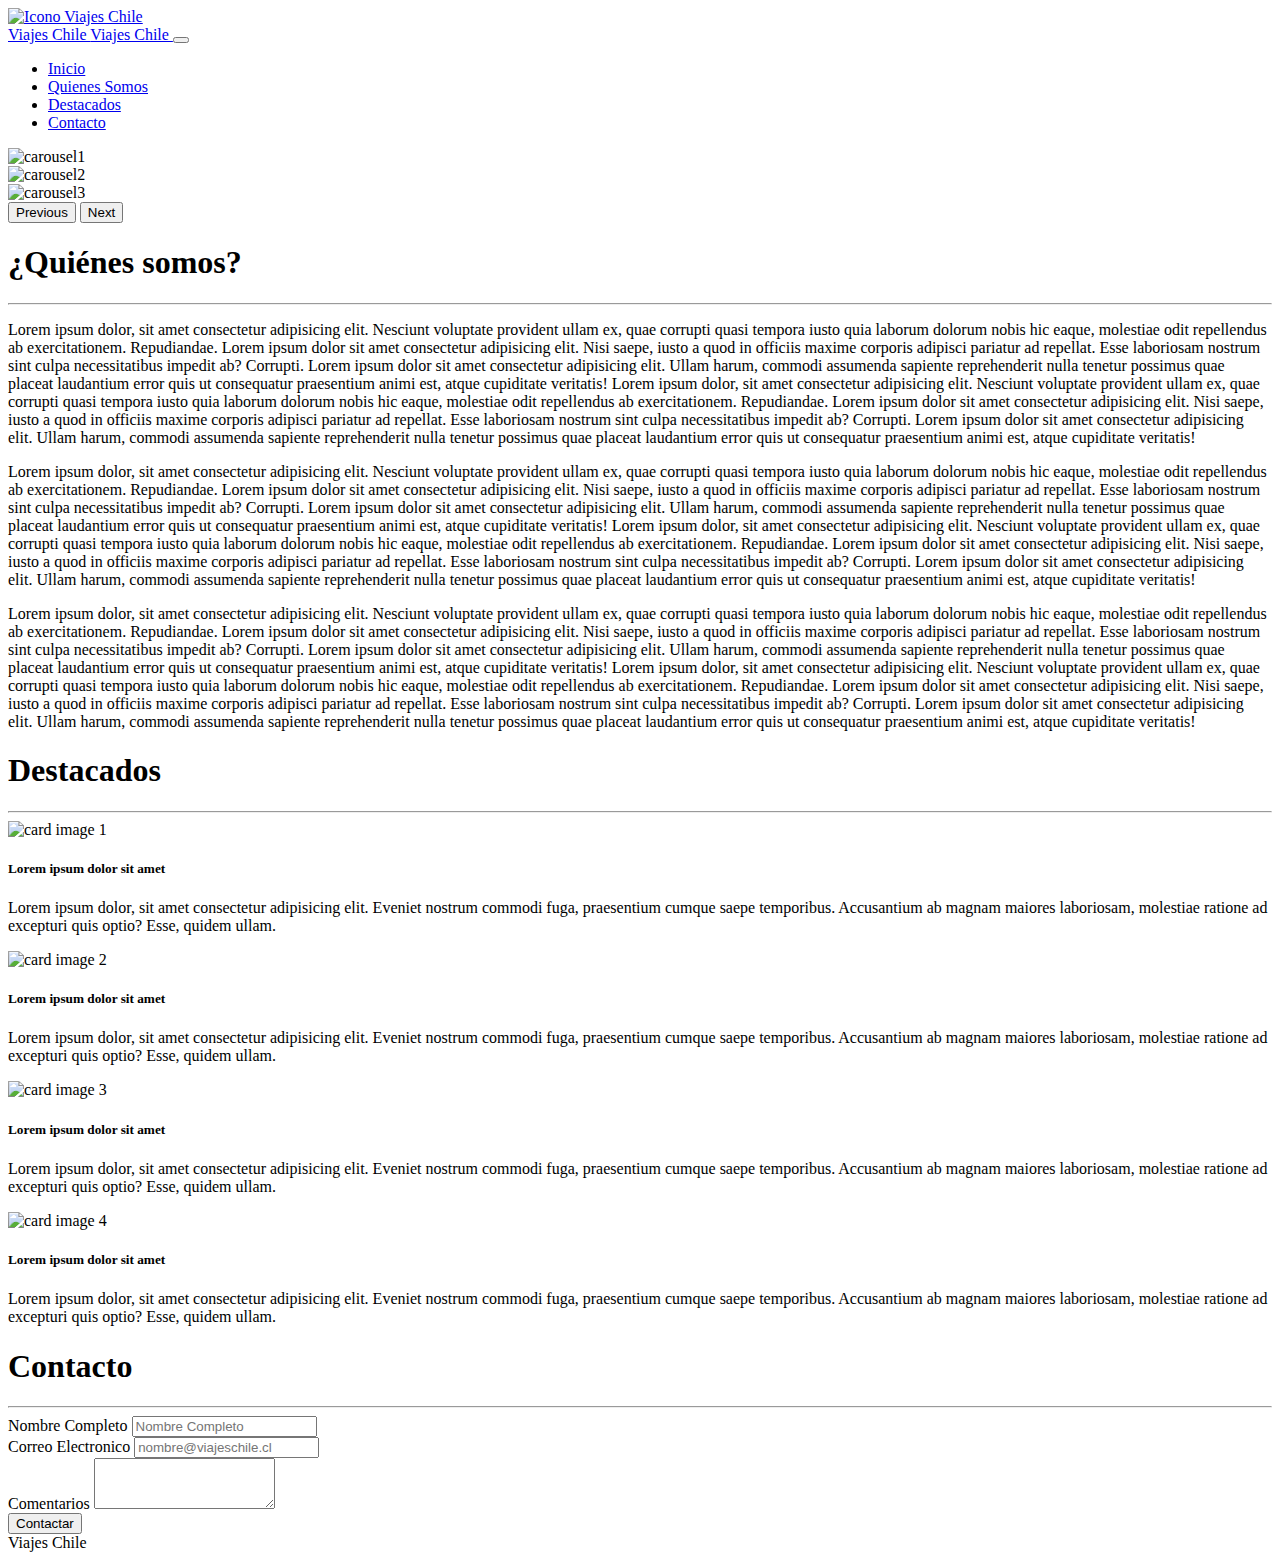
==== Assets/Index.html @ 517d4fbd "Inicio proyecto" ====
<!DOCTYPE html>
<html lang="es">

<head>
    <title>Viajes Chile</title>
    <meta charset="UTF-8">
    <meta http-equiv="X-UA-Compatible" content="IE=edge">
    <meta name="viewport" content="width=device-width, initial-scale=1.0">
    <link href="https://cdn.jsdelivr.net/npm/bootstrap@5.1.0/dist/css/bootstrap.min.css" rel="stylesheet"
        integrity="sha384-KyZXEAg3QhqLMpG8r+8fhAXLRk2vvoC2f3B09zVXn8CA5QIVfZOJ3BCsw2P0p/We" crossorigin="anonymous">
    <link rel="stylesheet" href="https://use.fontawesome.com/releases/v5.6.3/css/all.css"
        integrity="sha384-UHRtZLI+pbxtHCWp1t77Bi1L4ZtiqrqD80Kn4Z8NTSRyMA2Fd33n5dQ8lWUE00s/" crossorigin="anonymous">
    <link rel="preconnect" href="https://fonts.googleapis.com">
    <link rel="preconnect" href="https://fonts.gstatic.com" crossorigin>
    <link href="https://fonts.googleapis.com/css2?family=Cabin:wght@400;700&display=swap" rel="stylesheet">
    <link rel="stylesheet" href="assets/css/style.css">
    <link rel="shortcut icon" href="./assets/img/viajes.svg" type="image/x-icon">
</head>

<body class="bg-black">
    <!--HeadNav -->
    <nav class="navbar navbar-light navbar-top navbar-expand-md bg-dark-success-1 justify-content-center">
        <div class="container">
            <a href="/" class="navbar-brand d-flex w-50 me-auto align-items-center">
                <div class="logo-div-responsive">
                    <img class="w-100" src="./assets/img/viajes.svg" alt="Icono Viajes Chile">
                </div>
                <span class="fs-5 text-light d-none d-sm-none d-md-block d-lg-block d-xl-block d-xxl-block">
                    Viajes Chile
                </span>
                <span class="fs-3 text-light d-block d-sm-block d-md-none d-lg-none d-xl-none d-xxl-none">
                    Viajes Chile
                </span>
            </a>
            <button class="navbar-toggler" type="button" data-bs-toggle="collapse" data-bs-target="#collapsingNavbar3">
                <span class="navbar-toggler-icon"></span>
            </button>
            <div class="navbar-collapse collapse w-100" id="collapsingNavbar3">
                <ul id="ul-nav" class="navbar-nav ms-auto w-100 justify-content-end">
                    <li class="nav-item">
                        <a class="nav-link text-light" href="#">Inicio</a>
                    </li>
                    <li class="nav-item">
                        <a class="nav-link text-light" href="#quienes_somos">Quienes Somos</a>
                    </li>
                    <li class="nav-item">
                        <a class="nav-link text-light" href="#destacados">Destacados</a>
                    </li>
                    <li class="nav-item">
                        <a class="nav-link text-light" href="#contacto">Contacto</a>
                    </li>
                </ul>
            </div>
        </div>
    </nav>
    <header>
        <div id="carousel-viajes-chile" class="carousel slide carousel-fade " data-bs-ride="carousel">
            <div class="carousel-inner">
                <div class="carousel-item active">
                    <img src="./assets/img/carousel1.jpg" class="img-carousel d-block w-100" alt="carousel1">
                </div>
                <div class="carousel-item">
                    <img src="./assets/img/carousel2.jpg" class="img-carousel d-block w-100" alt="carousel2">
                </div>
                <div class="carousel-item">
                    <img src="./assets/img/carousel3.jpg" class="img-carousel d-block w-100" alt="carousel3">
                </div>
            </div>
            <button class="carousel-control-prev" type="button" data-bs-target="#carousel-viajes-chile"
                data-bs-slide="prev">
                <span class="carousel-control-prev-icon" aria-hidden="true"></span>
                <span class="visually-hidden">Previous</span>
            </button>
            <button class="carousel-control-next" type="button" data-bs-target="#carousel-viajes-chile"
                data-bs-slide="next">
                <span class="carousel-control-next-icon" aria-hidden="true"></span>
                <span class="visually-hidden">Next</span>
            </button>
        </div>
    </header>
    <!--EndHeadNav -->

    <!--Container -->
    <main data-bs-spy="scroll" data-bs-target="#ul-nav" data-bs-offset="0" tabindex="0"
        class="container-fluid text-light">
        <section id="quienes_somos" class="m-4 d-none d-sm-none d-md-block d-lg-block d-xl-block d-xxl-block">
            <div class="row gy-3 gx-5">
                <div class="col-md-12">
                    <h1 class="diplay-1">¿Quiénes somos?</h1>
                </div>
                <div class="col-md-12">
                    <hr class="border-dark-success-1">
                </div>
                <div class="col-md-12">
                    <div class="row ps-5 pe-5">
                        <div class="col-md-4 pb-2">
                            <span class="fas fa-plane fa-2x bg-dark-success-1 w-100 p-1"></span>
                            <p class="text-start">Lorem ipsum dolor, sit amet consectetur adipisicing elit. Nesciunt
                                voluptate
                                provident ullam ex,
                                quae corrupti quasi tempora iusto quia laborum dolorum nobis hic eaque, molestiae odit
                                repellendus ab exercitationem. Repudiandae.
                                Lorem ipsum dolor sit amet consectetur adipisicing elit. Nisi saepe, iusto a quod in
                                officiis
                                maxime corporis adipisci pariatur ad repellat. Esse laboriosam nostrum sint culpa
                                necessitatibus
                                impedit ab? Corrupti.
                                Lorem ipsum dolor sit amet consectetur adipisicing elit. Ullam harum, commodi assumenda
                                sapiente
                                reprehenderit nulla tenetur possimus quae placeat laudantium error quis ut consequatur
                                praesentium animi est, atque cupiditate veritatis!
                                Lorem ipsum dolor, sit amet consectetur adipisicing elit. Nesciunt voluptate provident
                                ullam
                                ex,
                                quae corrupti quasi tempora iusto quia laborum dolorum nobis hic eaque, molestiae odit
                                repellendus ab exercitationem. Repudiandae.
                                Lorem ipsum dolor sit amet consectetur adipisicing elit. Nisi saepe, iusto a quod in
                                officiis
                                maxime corporis adipisci pariatur ad repellat. Esse laboriosam nostrum sint culpa
                                necessitatibus
                                impedit ab? Corrupti.
                                Lorem ipsum dolor sit amet consectetur adipisicing elit. Ullam harum, commodi assumenda
                                sapiente
                                reprehenderit nulla tenetur possimus quae placeat laudantium error quis ut consequatur
                                praesentium animi est, atque cupiditate veritatis!
                            </p>
                        </div>
                        <div class="col-md-4 pb-2">
                            <p class="text-start">Lorem ipsum dolor, sit amet consectetur adipisicing elit. Nesciunt
                                voluptate
                                provident ullam ex,
                                quae corrupti quasi tempora iusto quia laborum dolorum nobis hic eaque, molestiae odit
                                repellendus ab exercitationem. Repudiandae.
                                Lorem ipsum dolor sit amet consectetur adipisicing elit. Nisi saepe, iusto a quod in
                                officiis
                                maxime corporis adipisci pariatur ad repellat. Esse laboriosam nostrum sint culpa
                                necessitatibus
                                impedit ab? Corrupti.
                                Lorem ipsum dolor sit amet consectetur adipisicing elit. Ullam harum, commodi assumenda
                                sapiente
                                reprehenderit nulla tenetur possimus quae placeat laudantium error quis ut consequatur
                                praesentium animi est, atque cupiditate veritatis!
                                Lorem ipsum dolor, sit amet consectetur adipisicing elit. Nesciunt voluptate provident
                                ullam
                                ex,
                                quae corrupti quasi tempora iusto quia laborum dolorum nobis hic eaque, molestiae odit
                                repellendus ab exercitationem. Repudiandae.
                                Lorem ipsum dolor sit amet consectetur adipisicing elit. Nisi saepe, iusto a quod in
                                officiis
                                maxime corporis adipisci pariatur ad repellat. Esse laboriosam nostrum sint culpa
                                necessitatibus
                                impedit ab? Corrupti.
                                Lorem ipsum dolor sit amet consectetur adipisicing elit. Ullam harum, commodi assumenda
                                sapiente
                                reprehenderit nulla tenetur possimus quae placeat laudantium error quis ut consequatur
                                praesentium animi est, atque cupiditate veritatis!
                            </p>
                            <span class="fas fa-mountain fa-2x bg-dark-success-1 w-100 p-1"></span>
                        </div>
                        <div class="col-md-4 pb-2">
                            <span class="fas fa-route fa-2x bg-dark-success-1 w-100 p-1"></span>
                            <p class="text-start">Lorem ipsum dolor, sit amet consectetur adipisicing elit. Nesciunt
                                voluptate
                                provident ullam ex,
                                quae corrupti quasi tempora iusto quia laborum dolorum nobis hic eaque, molestiae odit
                                repellendus ab exercitationem. Repudiandae.
                                Lorem ipsum dolor sit amet consectetur adipisicing elit. Nisi saepe, iusto a quod in
                                officiis
                                maxime corporis adipisci pariatur ad repellat. Esse laboriosam nostrum sint culpa
                                necessitatibus
                                impedit ab? Corrupti.
                                Lorem ipsum dolor sit amet consectetur adipisicing elit. Ullam harum, commodi assumenda
                                sapiente
                                reprehenderit nulla tenetur possimus quae placeat laudantium error quis ut consequatur
                                praesentium animi est, atque cupiditate veritatis!
                                Lorem ipsum dolor, sit amet consectetur adipisicing elit. Nesciunt voluptate provident
                                ullam
                                ex,
                                quae corrupti quasi tempora iusto quia laborum dolorum nobis hic eaque, molestiae odit
                                repellendus ab exercitationem. Repudiandae.
                                Lorem ipsum dolor sit amet consectetur adipisicing elit. Nisi saepe, iusto a quod in
                                officiis
                                maxime corporis adipisci pariatur ad repellat. Esse laboriosam nostrum sint culpa
                                necessitatibus
                                impedit ab? Corrupti.
                                Lorem ipsum dolor sit amet consectetur adipisicing elit. Ullam harum, commodi assumenda
                                sapiente
                                reprehenderit nulla tenetur possimus quae placeat laudantium error quis ut consequatur
                                praesentium animi est, atque cupiditate veritatis!
                            </p>
                        </div>
                    </div>
                </div>
            </div>
        </section>
        <section id="destacados" class="m-4 pt-3">
            <div class="row gy-3 gx-5">
                <div class="col-md-12">
                    <h1 class="diplay-1">Destacados</h1>
                </div>
                <div class="col-md-12">
                    <hr class="border-dark-success-1">
                </div>
                <div class="col-md-12">
                    <div class="row ps-5 pe-5 text-start">
                        <div class="col-12 col-sm-12 col-md-3">
                            <div class="card bg-dark-success-1 border border-white border-2 d-none d-sm-none d-md-block d-lg-block d-xl-block d-xxl-block"
                                data-bs-toggle="tooltip" data-bs-placement="bottom" title="Lorem ipsum dolor sit amet">
                                <img src="./assets/img/card1.jpg" class="card-img-top img-card-viajes "
                                    alt="card image 1">
                                <div class="card-body">
                                    <h5 class="card-title">Lorem ipsum dolor sit amet</h5>
                                    <p class="card-text">Lorem ipsum dolor, sit amet consectetur adipisicing elit.
                                        Eveniet nostrum commodi fuga, praesentium cumque saepe temporibus. Accusantium
                                        ab magnam maiores laboriosam, molestiae ratione ad excepturi quis optio? Esse,
                                        quidem ullam.</p>
                                </div>
                            </div>
                        </div>
                        <div class="col-12 col-sm-12 col-md-3">
                            <div class="card bg-dark-success-1 border border-white border-2 d-none d-sm-none d-md-block d-lg-block d-xl-block d-xxl-block"
                                data-bs-toggle="tooltip" data-bs-placement="bottom" title="Lorem ipsum dolor sit amet">
                                <img src="./assets/img/card2.jpg" class="card-img-top img-card-viajes "
                                    alt="card image 2">
                                <div class="card-body">
                                    <h5 class="card-title">Lorem ipsum dolor sit amet</h5>
                                    <p class="card-text">Lorem ipsum dolor, sit amet consectetur adipisicing elit.
                                        Eveniet nostrum commodi fuga, praesentium cumque saepe temporibus. Accusantium
                                        ab magnam maiores laboriosam, molestiae ratione ad excepturi quis optio? Esse,
                                        quidem ullam.</p>
                                </div>
                            </div>
                        </div>
                        <div class="col-12 col-sm-12 col-md-3">
                            <div class="card bg-dark-success-1 border border-white border-2 d-none d-sm-none d-md-block d-lg-block d-xl-block d-xxl-block"
                                data-bs-toggle="tooltip" data-bs-placement="bottom" title="Lorem ipsum dolor sit amet">
                                <img src="./assets/img/card3.jpg" class="card-img-top img-card-viajes "
                                    alt="card image 3">
                                <div class="card-body">
                                    <h5 class="card-title">Lorem ipsum dolor sit amet</h5>
                                    <p class="card-text">Lorem ipsum dolor, sit amet consectetur adipisicing elit.
                                        Eveniet nostrum commodi fuga, praesentium cumque saepe temporibus. Accusantium
                                        ab magnam maiores laboriosam, molestiae ratione ad excepturi quis optio? Esse,
                                        quidem ullam.</p>
                                </div>
                            </div>
                        </div>
                        <div class="col-12 col-sm-12 col-md-3">
                            <div class="card bg-dark-success-1 border border-white border-2 d-none d-sm-none d-md-block d-lg-block d-xl-block d-xxl-block"
                                data-bs-toggle="tooltip" data-bs-placement="bottom" title="Lorem ipsum dolor sit amet">
                                <img src="./assets/img/card4.jpg" class="card-img-top img-card-viajes "
                                    alt="card image 4">
                                <div class="card-body">
                                    <h5 class="card-title">Lorem ipsum dolor sit amet</h5>
                                    <p class="card-text">Lorem ipsum dolor, sit amet consectetur adipisicing elit.
                                        Eveniet nostrum commodi fuga, praesentium cumque saepe temporibus. Accusantium
                                        ab magnam maiores laboriosam, molestiae ratione ad excepturi quis optio? Esse,
                                        quidem ullam.</p>
                                </div>
                            </div>
                        </div>
                    </div>
                </div>
            </div>
        </section>
        <section id="contacto" class="m-4 pt-3">
            <div class="row gy-3 gx-5">
                <div class="col-md-12">
                    <h1 class="diplay-1">Contacto</h1>
                </div>
                <div class="col-md-12">
                    <hr class="border-dark-success-1">
                </div>
                <div class="col-md-12">
                    <div class="row ps-5 pe-5 text-start">
                        <div class="col-12 col-sm-12 col-md-6">
                            <label for="txt_nombre_completo" class="form-label">Nombre Completo</label>
                            <input type="text" class="form-control" id="txt_nombre_completo"
                                placeholder="Nombre Completo">
                        </div>
                        <div class="col-12 col-sm-12 col-md-6">
                            <label for="txt_correo" class="form-label">Correo Electronico</label>
                            <input type="email" class="form-control" id="txt_correo"
                                placeholder="nombre@viajeschile.cl">
                        </div>
                        <div class="col-12 col-sm-12 col-md-12">
                            <label for="txt_comentarios" class="form-label">Comentarios</label>
                            <textarea class="form-control" id="txt_comentarios" rows="3"></textarea>
                        </div>
                        <div class="col-12 col-sm-12 col-md-3">
                            <button id="btn-contactar" name="btn-contactar"
                                class="btn btn-primary bg-dark-success-1 mt-3 " type="submit">
                                Contactar
                            </button>
                        </div>
                    </div>
                </div>
            </div>
        </section>
    </main>
    <!--EndContainer -->

    <!-- Footer -->
    <footer class="container-fluid bg-dark-success-1 text-light py-2">
        <div class="row align-items-center">
            <div class="col-12 col-md-6">
                <span class="fs-5 text-light">
                    Viajes Chile
                </span>
            </div>
            <div class="col-12 col-md-6">
                <i class="fab fa-github fa-2x p-1"></i>
                <i class="fab fa-linkedin fa-2x p-1"></i>
                <i class="fab fa-twitter-square fa-2x p-1"></i>
                <i class="fab fa-facebook-square fa-2x p-1"></i>
            </div>
        </div>
    </footer>
    <!--EndFooter -->

    <!--Bundle JS Boostrap 5.1.0-->
    <script src="https://cdn.jsdelivr.net/npm/bootstrap@5.1.0/dist/js/bootstrap.bundle.min.js"
        integrity="sha384-U1DAWAznBHeqEIlVSCgzq+c9gqGAJn5c/t99JyeKa9xxaYpSvHU5awsuZVVFIhvj" crossorigin="anonymous">
        </script>
    <!--Jquery 3.6.0-->
    <script src="https://ajax.googleapis.com/ajax/libs/jquery/3.6.0/jquery.min.js"></script>
    <!--Acciones Vanilla JS-->
    <script src="assets/js/index.js"></script>
    <!--Acciones con Jquery-->
    <script src="assets/js/script.js"></script>
</body>

</html>
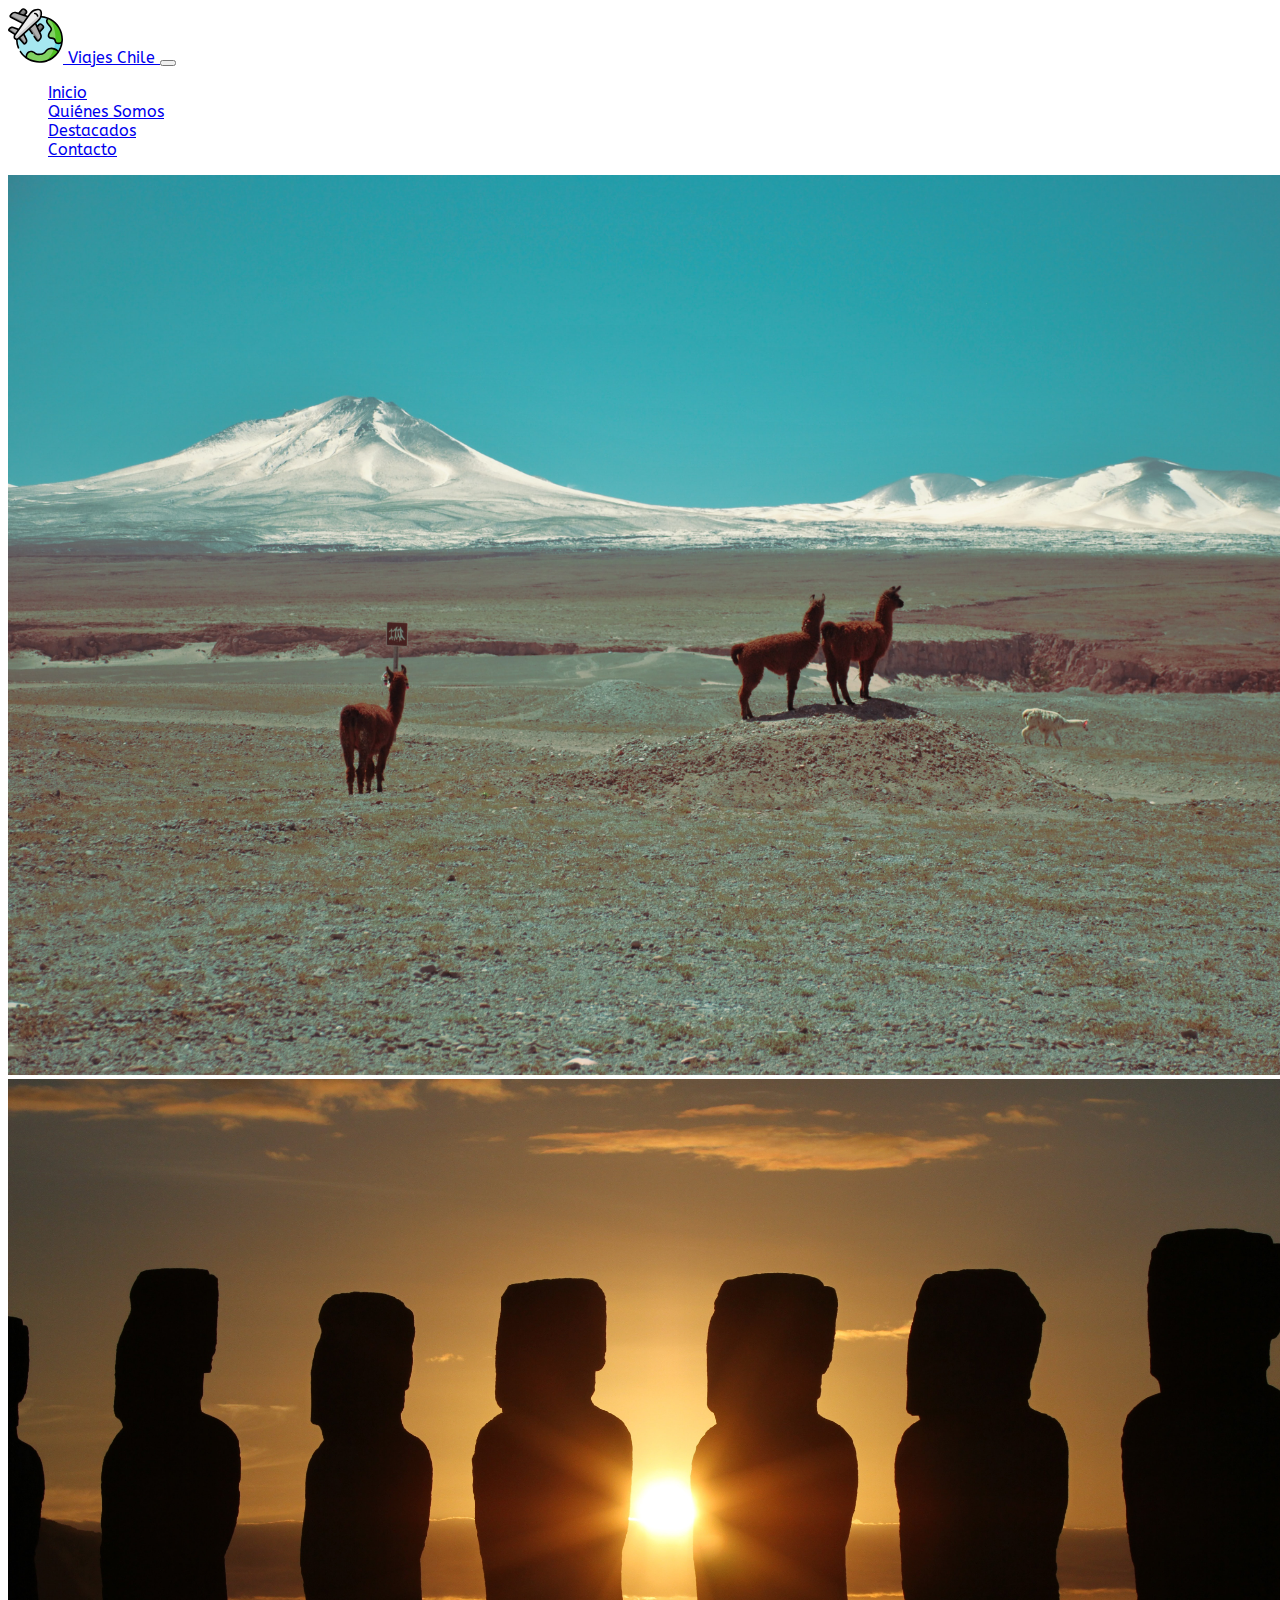
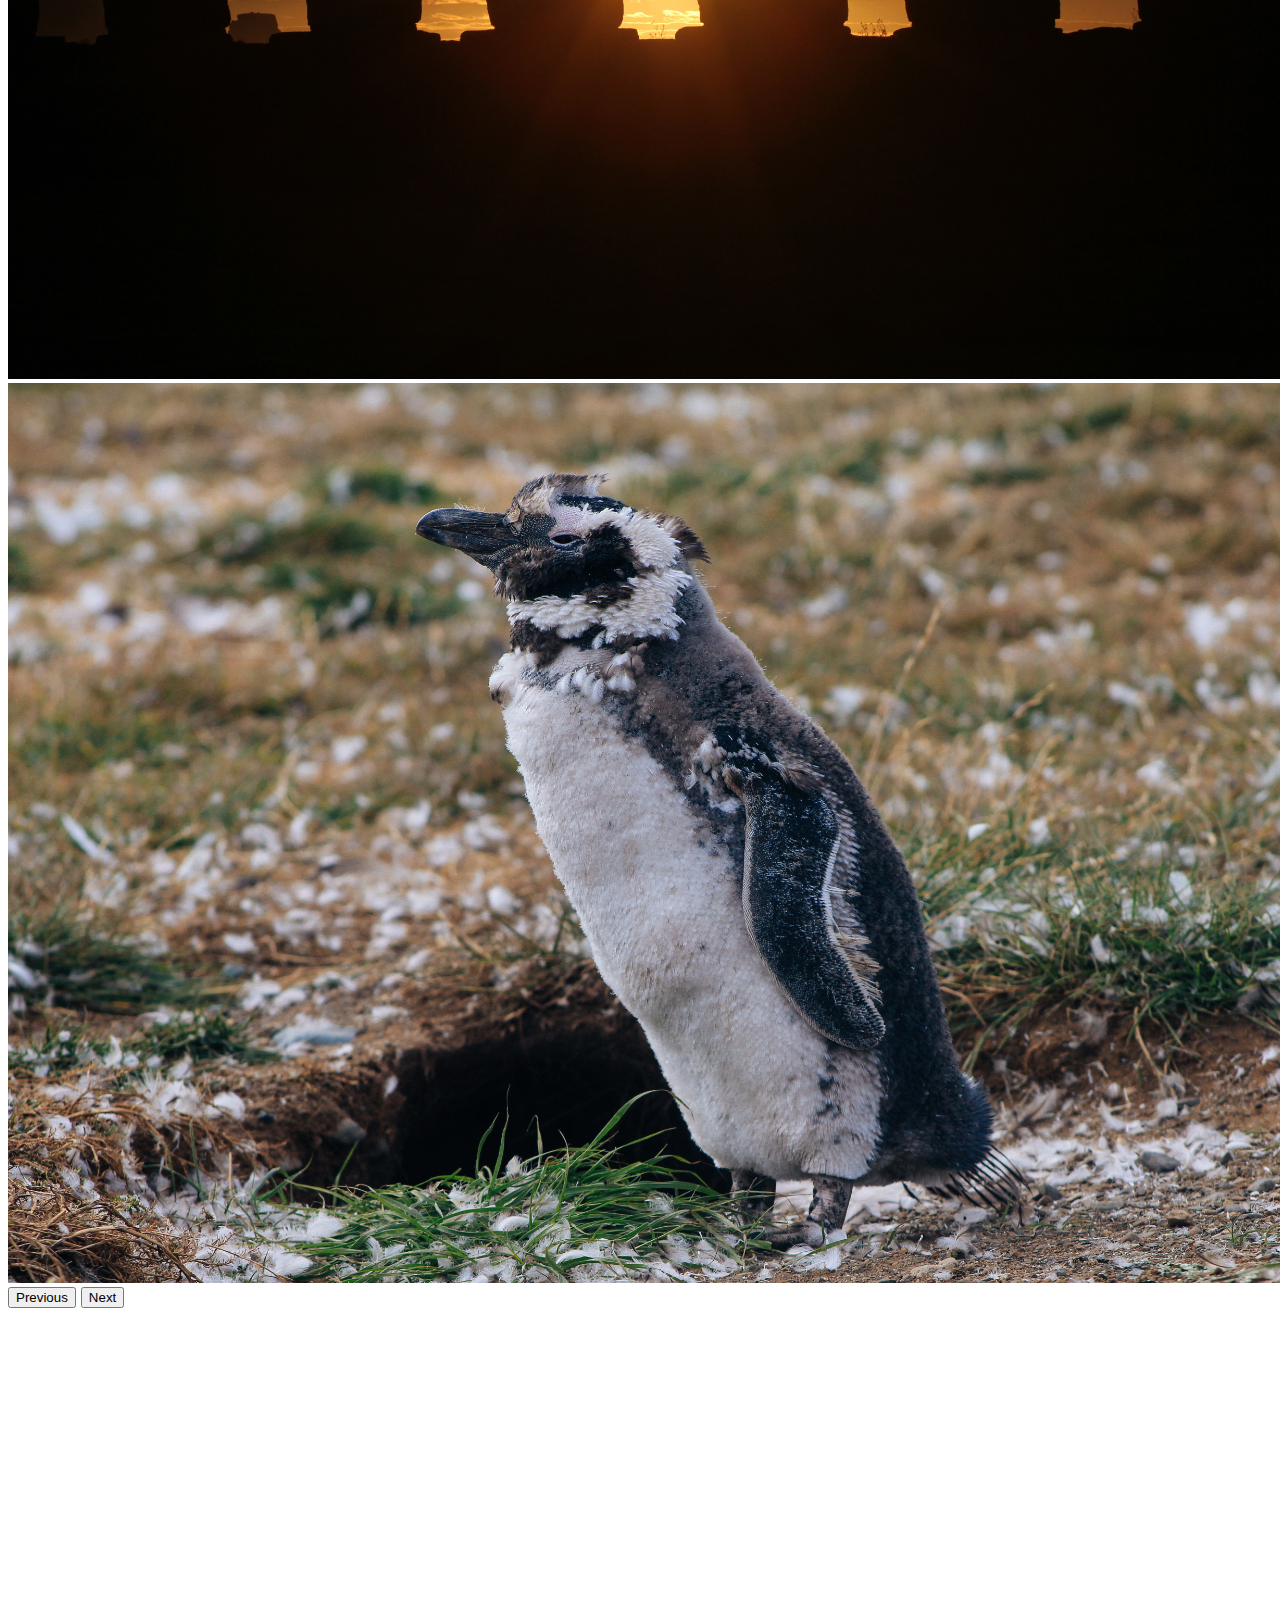
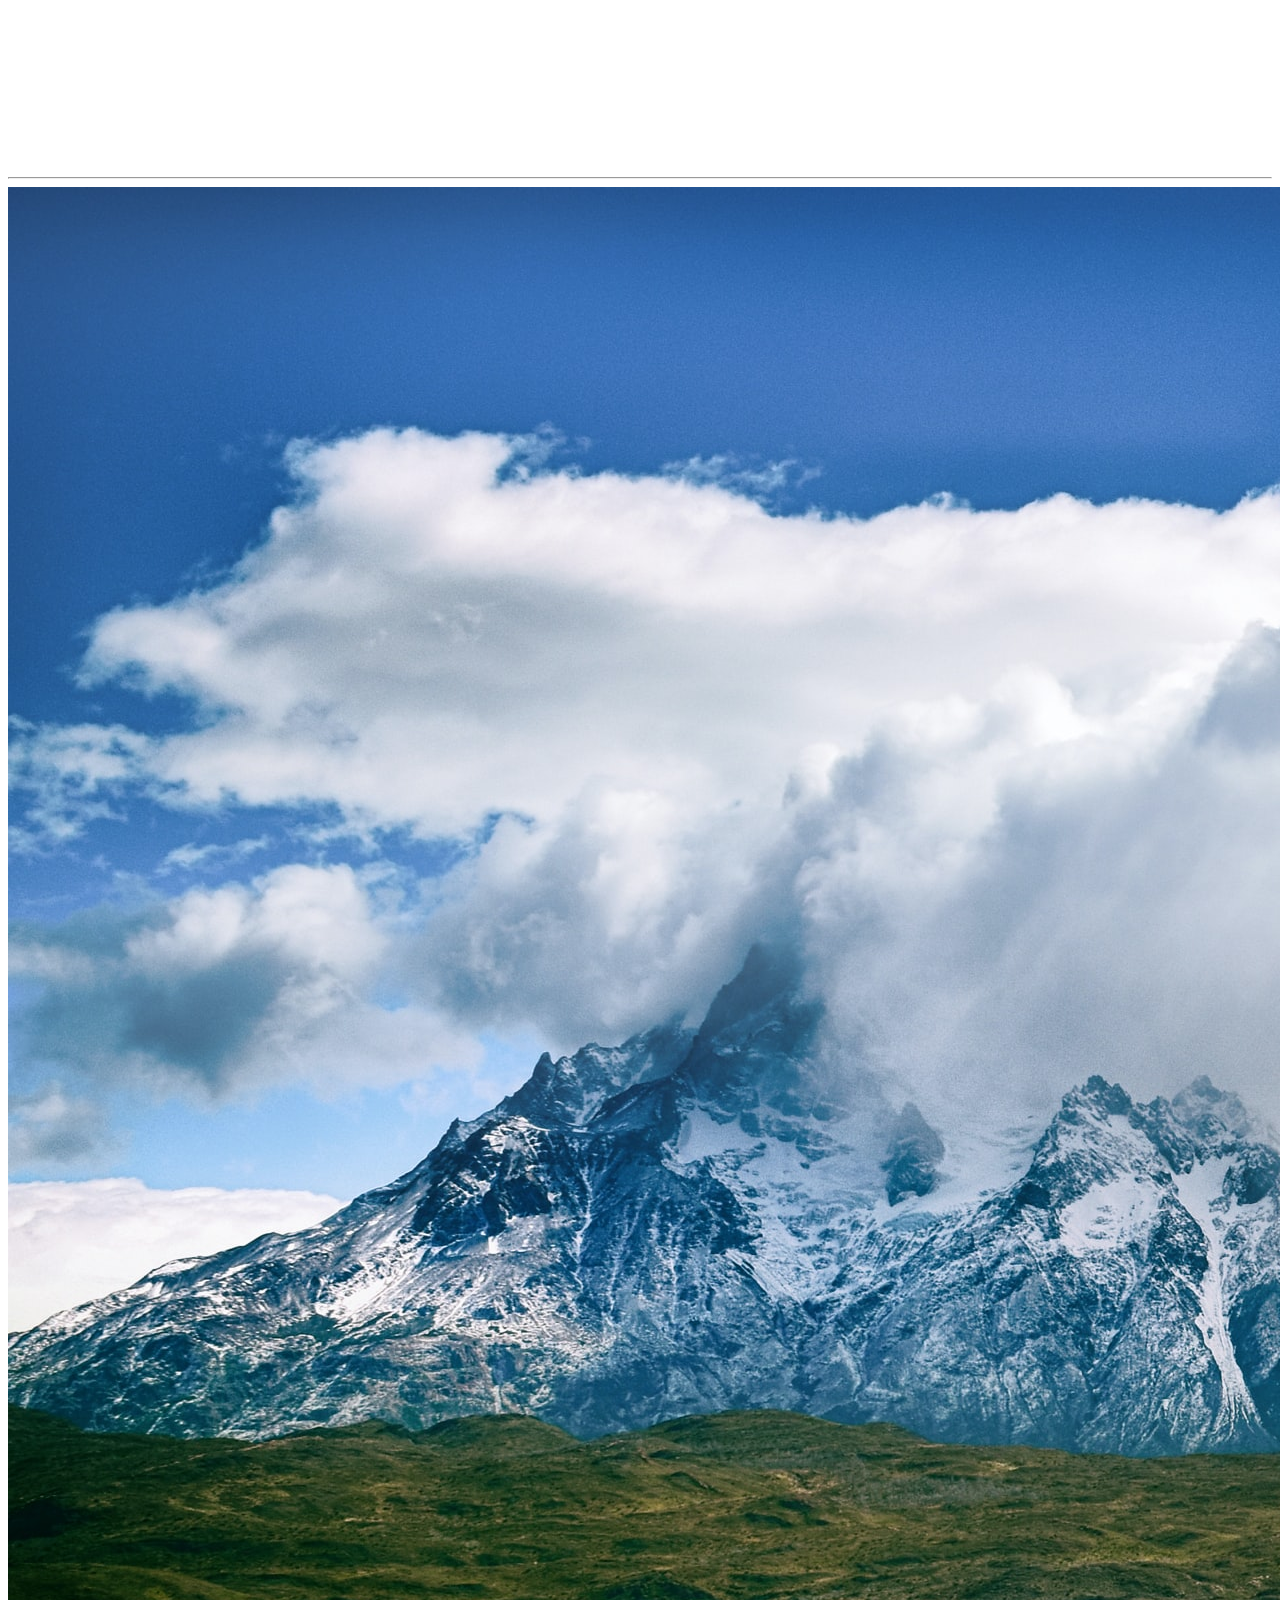
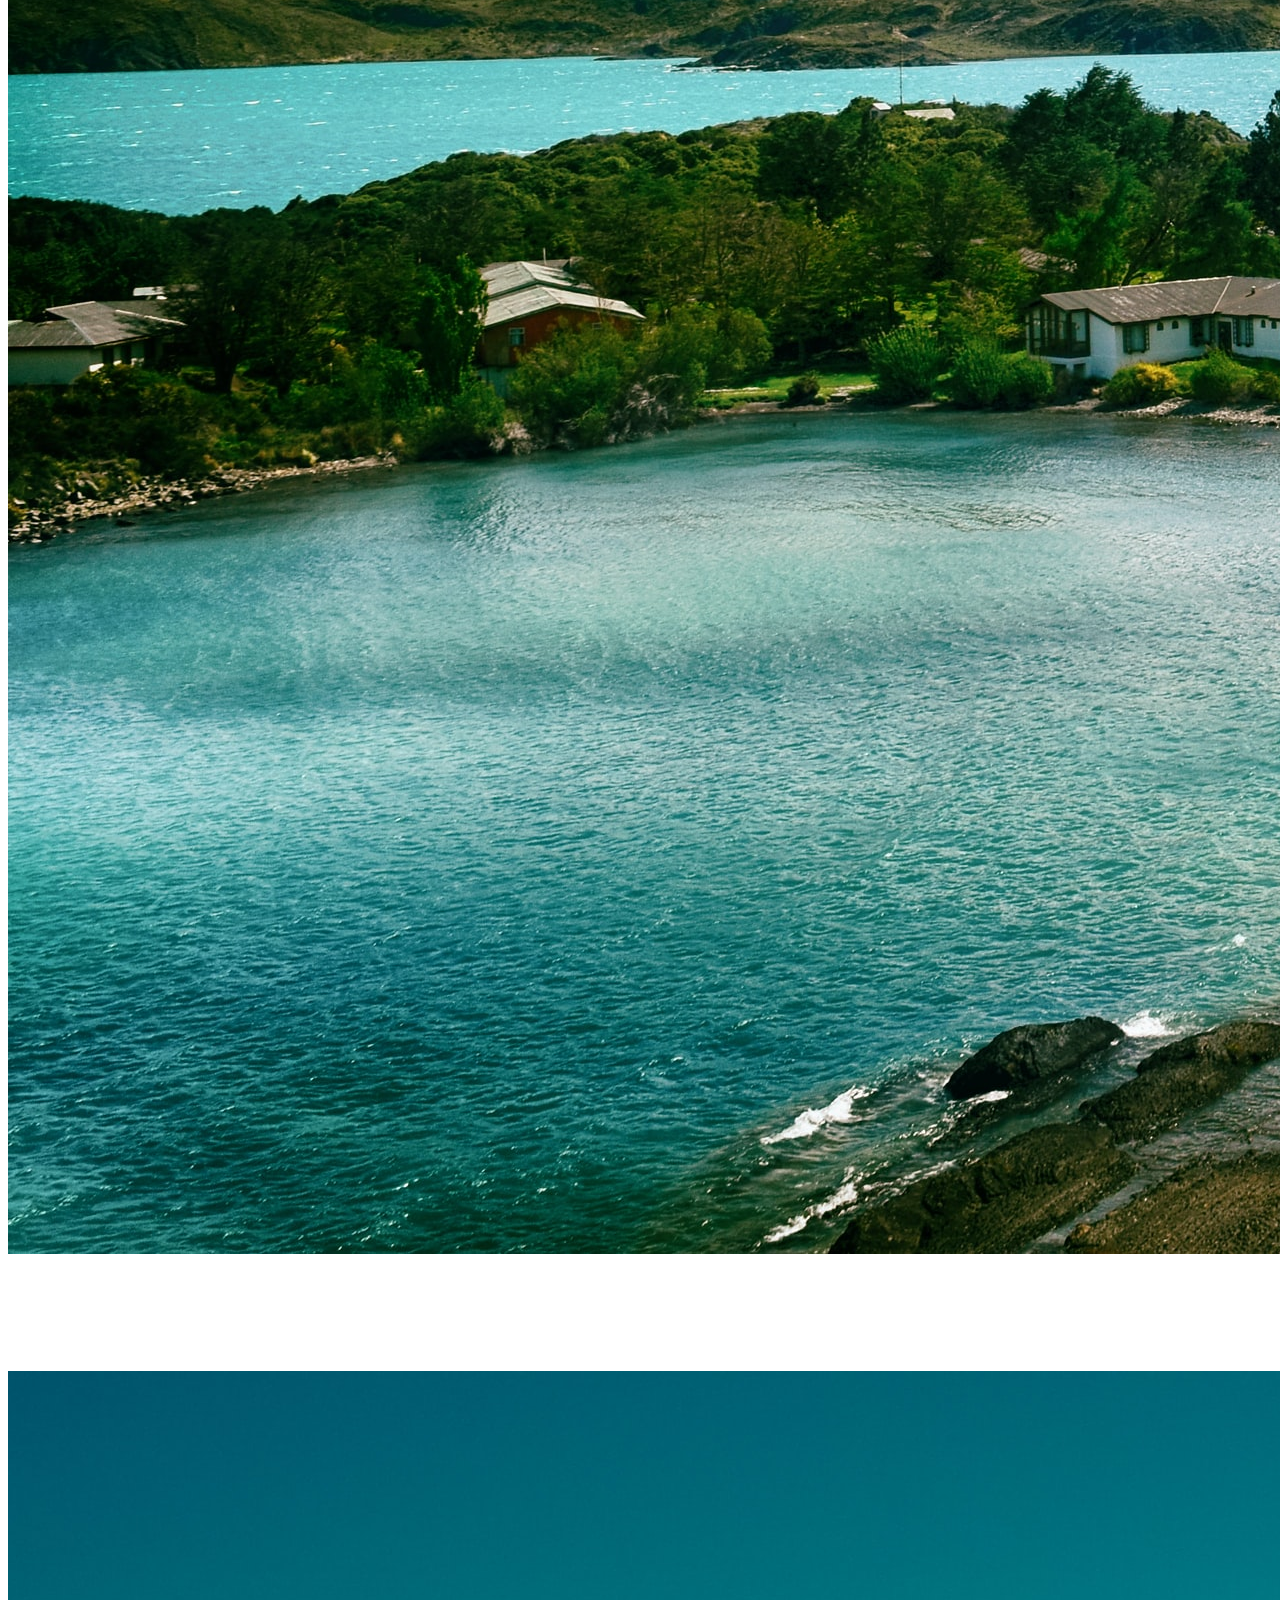
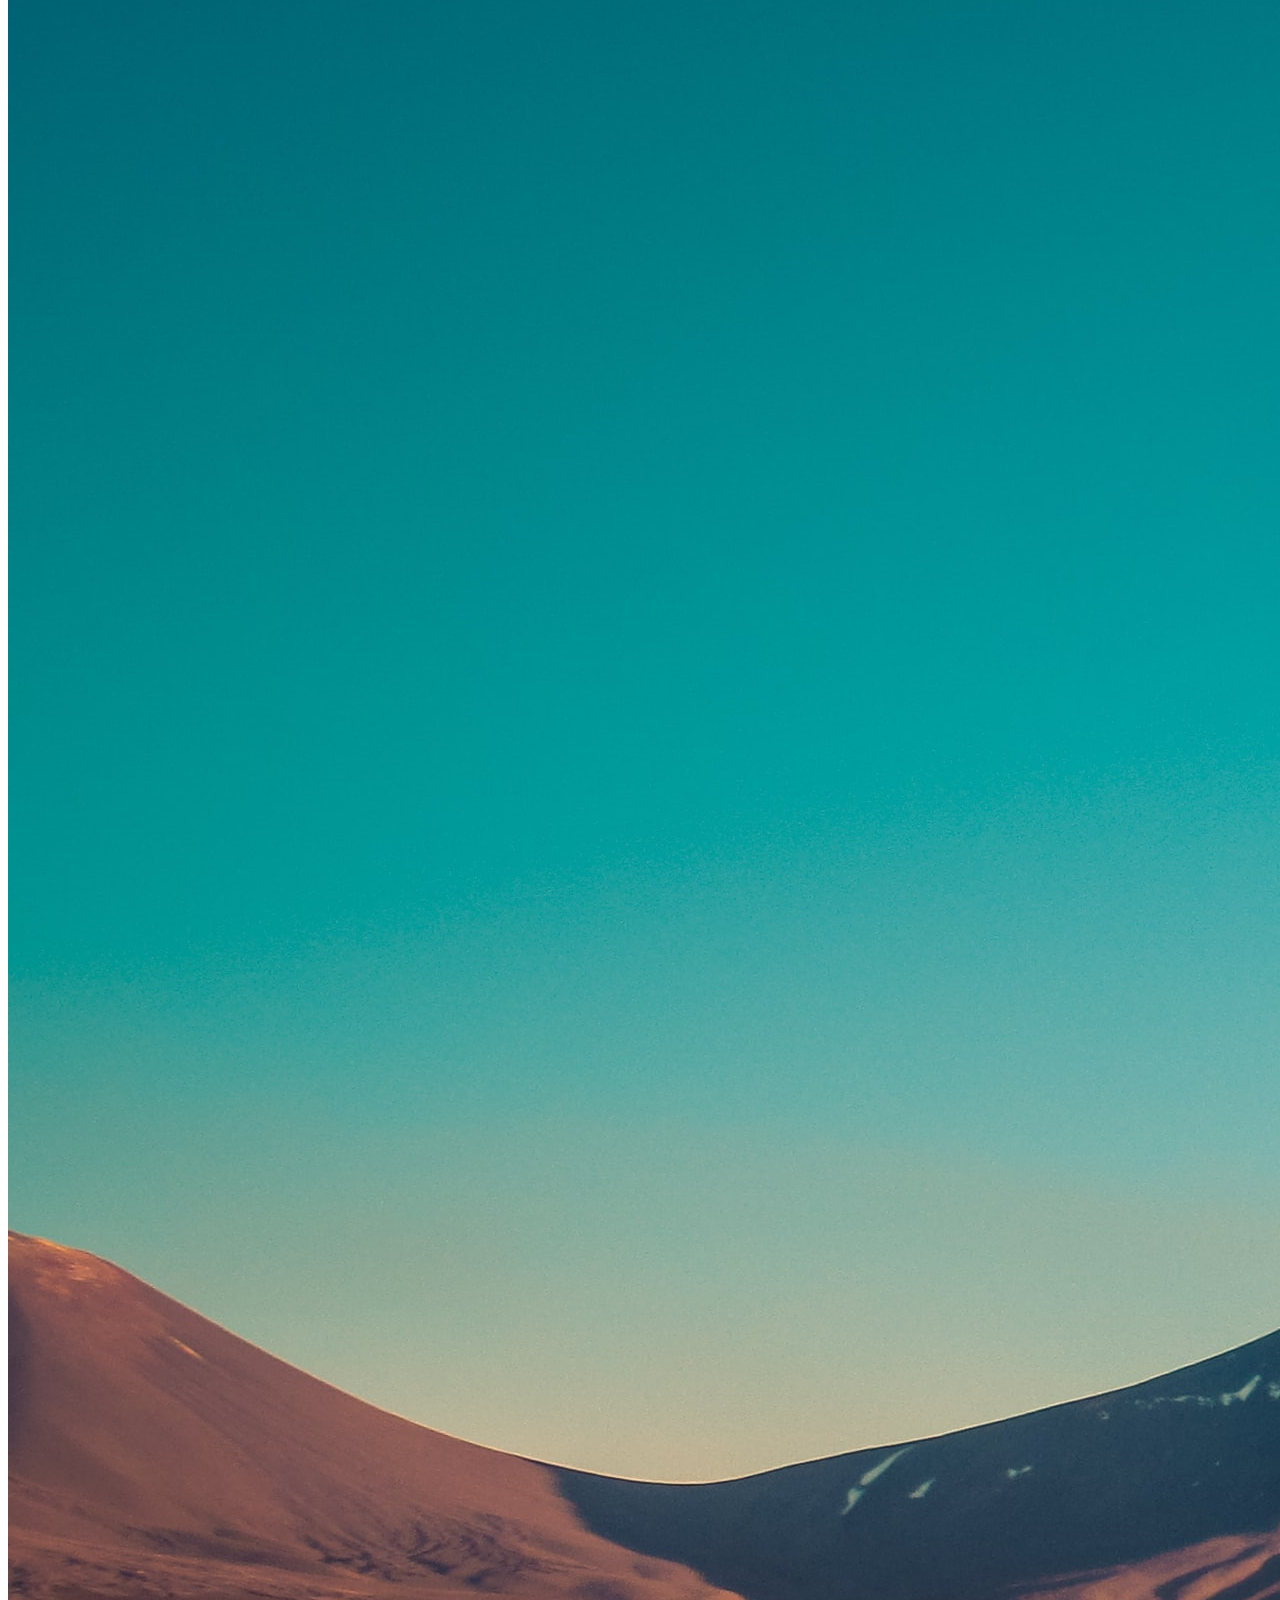
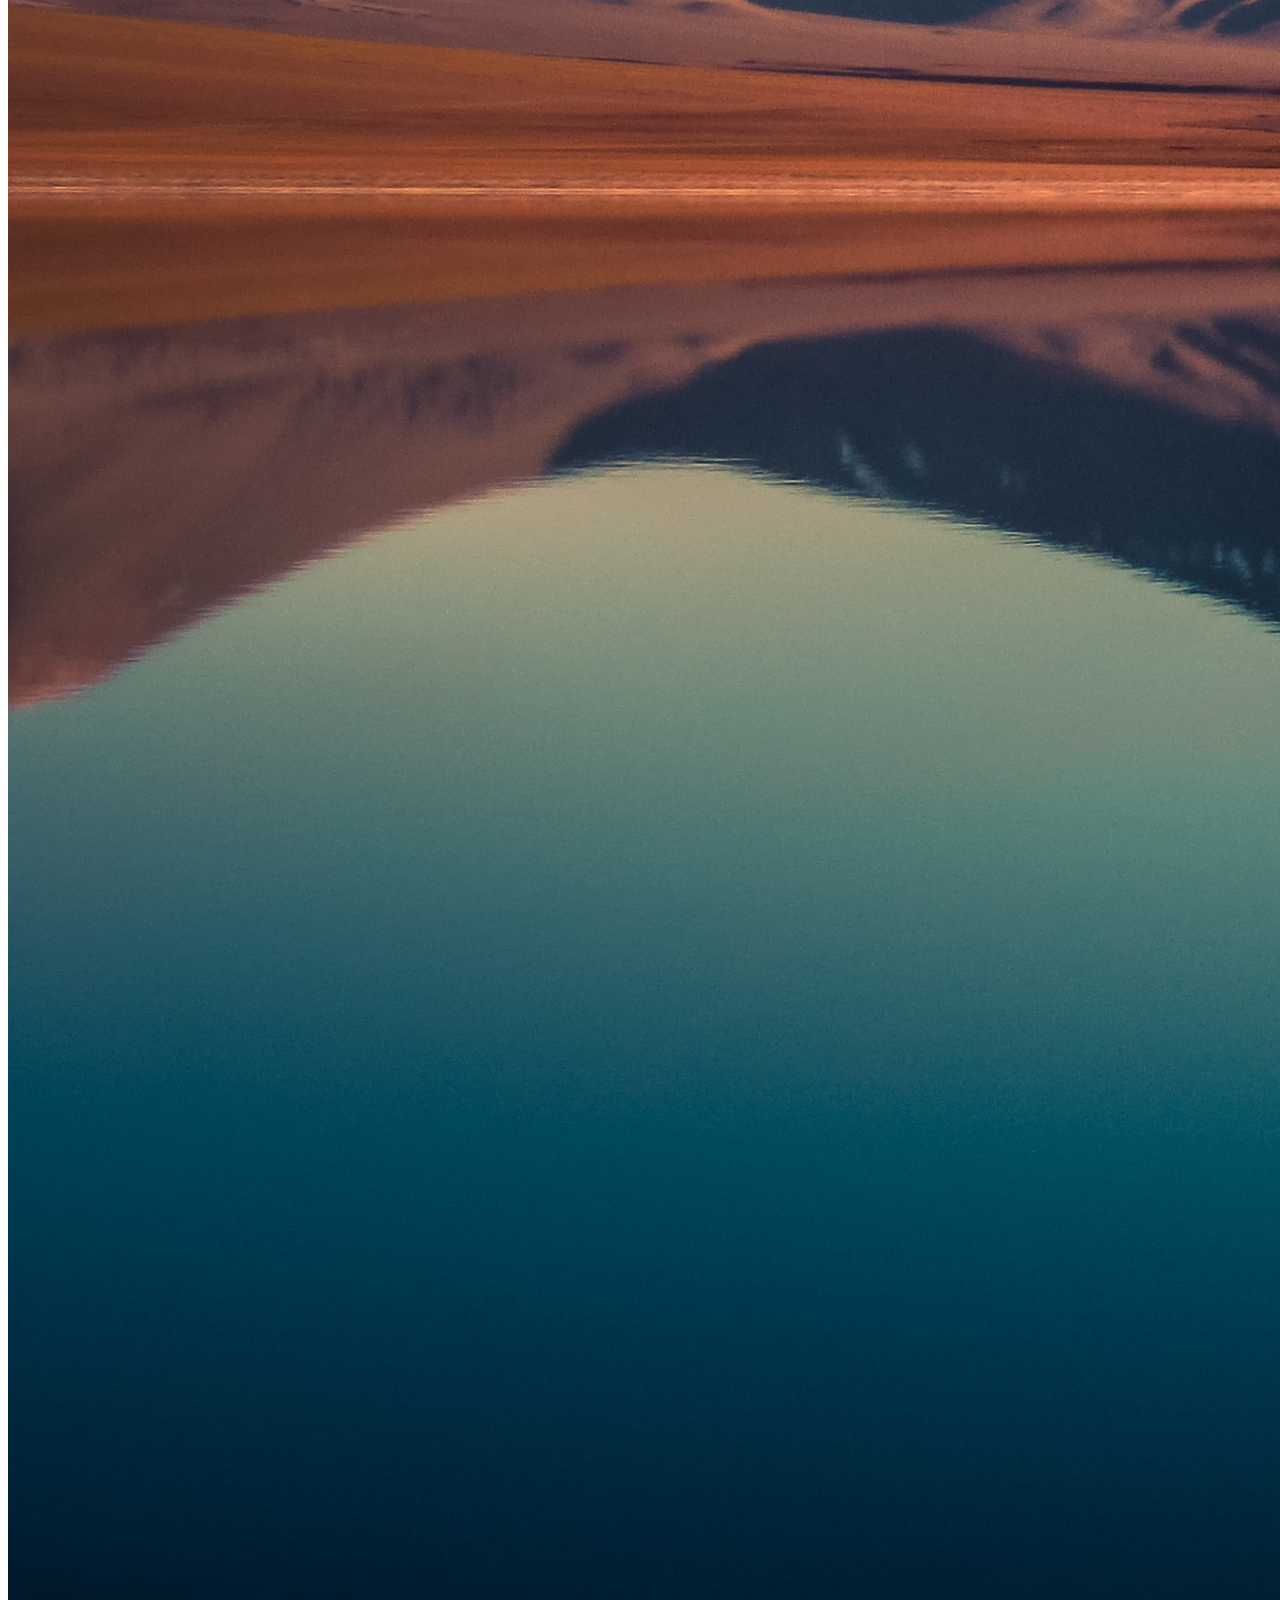
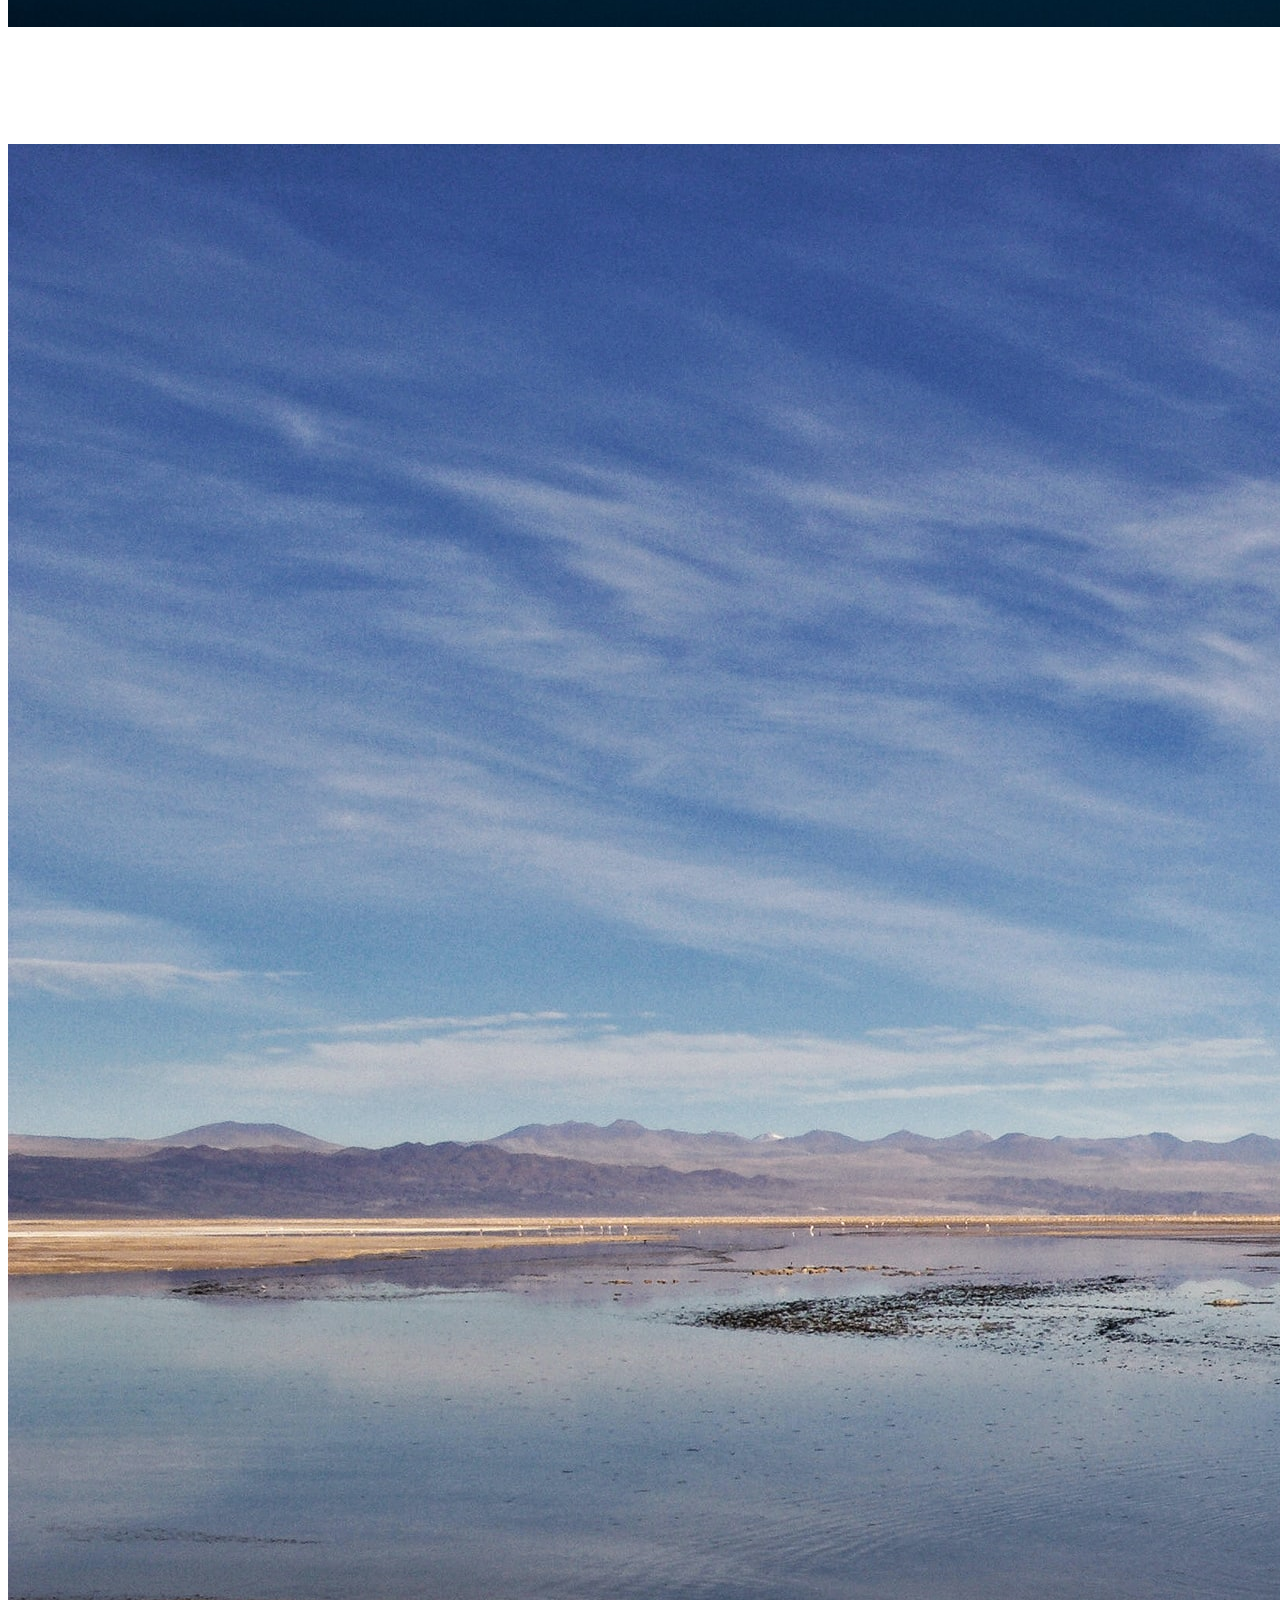
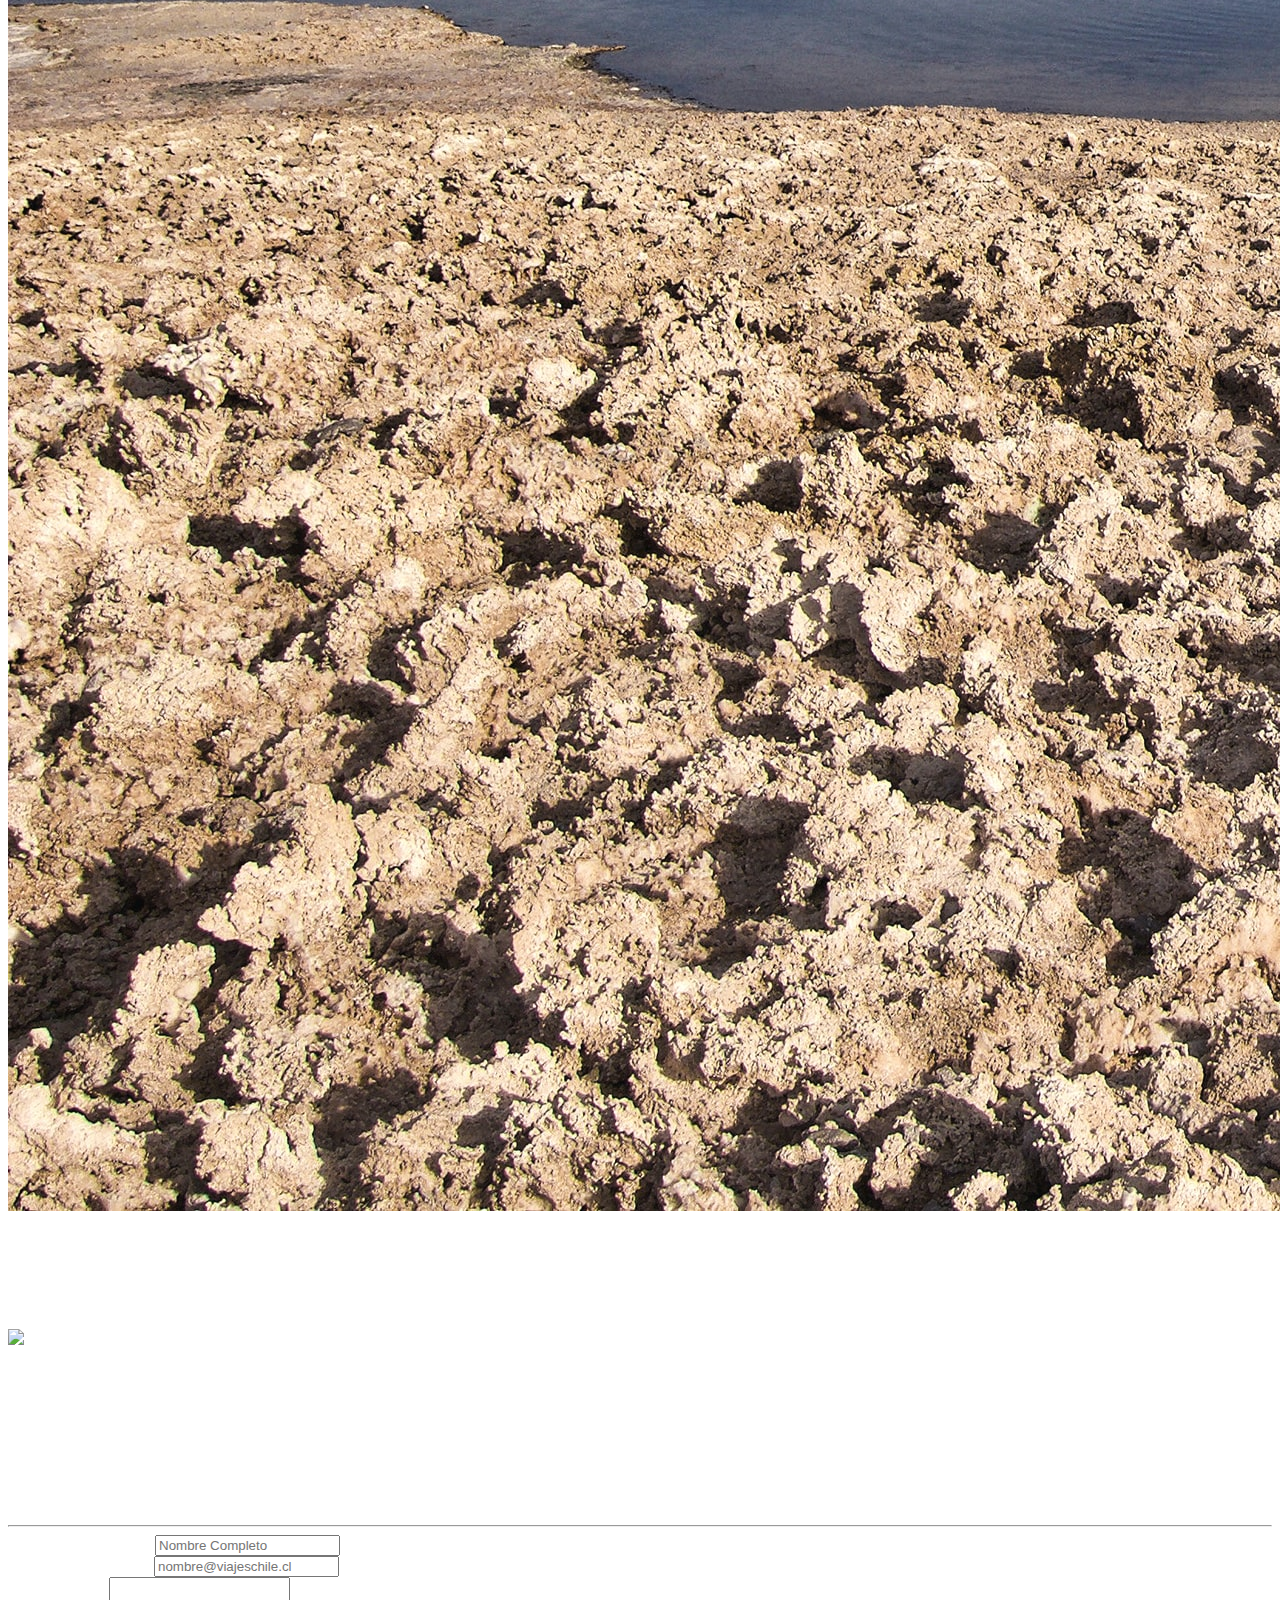
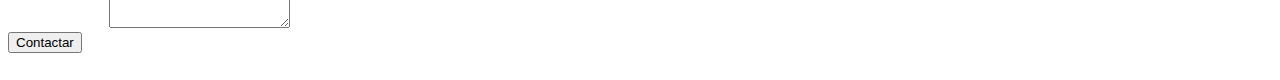
==== commit 305c1d65: "últimas modificaciones de archivos" ====
--- a/Assets/Index.html
+++ b/Assets/Index.html
@@ -1,333 +1,229 @@
-<!DOCTYPE html>
-<html lang="es">
-
-<head>
-    <title>Viajes Chile</title>
-    <meta charset="UTF-8">
-    <meta http-equiv="X-UA-Compatible" content="IE=edge">
-    <meta name="viewport" content="width=device-width, initial-scale=1.0">
-    <link href="https://cdn.jsdelivr.net/npm/bootstrap@5.1.0/dist/css/bootstrap.min.css" rel="stylesheet"
-        integrity="sha384-KyZXEAg3QhqLMpG8r+8fhAXLRk2vvoC2f3B09zVXn8CA5QIVfZOJ3BCsw2P0p/We" crossorigin="anonymous">
-    <link rel="stylesheet" href="https://use.fontawesome.com/releases/v5.6.3/css/all.css"
-        integrity="sha384-UHRtZLI+pbxtHCWp1t77Bi1L4ZtiqrqD80Kn4Z8NTSRyMA2Fd33n5dQ8lWUE00s/" crossorigin="anonymous">
-    <link rel="preconnect" href="https://fonts.googleapis.com">
-    <link rel="preconnect" href="https://fonts.gstatic.com" crossorigin>
-    <link href="https://fonts.googleapis.com/css2?family=Cabin:wght@400;700&display=swap" rel="stylesheet">
-    <link rel="stylesheet" href="assets/css/style.css">
-    <link rel="shortcut icon" href="./assets/img/viajes.svg" type="image/x-icon">
-</head>
-
-<body class="bg-black">
-    <!--HeadNav -->
-    <nav class="navbar navbar-light navbar-top navbar-expand-md bg-dark-success-1 justify-content-center">
+<!doctype html>
+<html lang="en">
+  <head>
+    <meta charset="utf-8">
+    <meta name="viewport" content="width=device-width, initial-scale=1">
+
+  <!--Font Awesome -->
+<script src="https://kit.fontawesome.com/88ef91c18b.js" crossorigin="anonymous"></script>
+<link rel="preconnect" href="https://fonts.googleapis.com">
+<link rel="preconnect" href="https://fonts.gstatic.com" crossorigin>
+<link href="https://fonts.googleapis.com/css2?family=ABeeZee&family=Open+Sans:ital,wght@0,300;1,300&display=swap" rel="stylesheet">
+<link rel="preconnect" href="https://fonts.googleapis.com">
+<link rel="preconnect" href="https://fonts.gstatic.com" crossorigin>
+<link href="https://fonts.googleapis.com/css2?family=ABeeZee&display=swap" rel="stylesheet">
+<link rel="stylesheet" href="./CSS/Stye.css">
+
+
+
+    <title>Prueba - Viajes Chile</title>
+    <link href="https://cdn.jsdelivr.net/npm/bootstrap@5.3.2/dist/css/bootstrap.min.css" rel="stylesheet" integrity="sha384-T3c6CoIi6uLrA9TneNEoa7RxnatzjcDSCmG1MXxSR1GAsXEV/Dwwykc2MPK8M2HN" crossorigin="anonymous">
+  </head>
+  <body>
+    <!--Navbar -->
+
+    <nav class="navbar navbar-expand-lg navbar-dark fixed-top">
         <div class="container">
-            <a href="/" class="navbar-brand d-flex w-50 me-auto align-items-center">
-                <div class="logo-div-responsive">
-                    <img class="w-100" src="./assets/img/viajes.svg" alt="Icono Viajes Chile">
+          <a class="navbar-brand" href="#">
+          <img src="./Images/viajes.svg" alt="Logo Principal" class="Logo">
+          Viajes Chile
+          </a>
+          <button class="navbar-toggler" type="button" data-bs-toggle="collapse" data-bs-target="#navbarNav" aria-controls="navbarNav" aria-expanded="false" aria-label="Toggle navigation">
+            <span class="navbar-toggler-icon"></span>
+          </button>
+          <div class="collapse navbar-collapse" id="navbarNav">
+            <ul class="navbar-nav ms-auto">
+              <li class="nav-item">
+                <a class="nav-link" href="#Inicio">Inicio</a>
+              </li>
+              <li class="nav-item">
+                <a class="nav-link" href="#quienes">Quiénes Somos</a>
+              </li>
+              <li class="nav-item">
+                <a class="nav-link" href="#Destacados">Destacados</a>
+              </li>
+              <li class="nav-item">
+                <a class="nav-link" href="#Contacto">Contacto</a>
+              </li>
+            </ul>
+          </div>
+        </div>
+      </nav>
+<header>
+    <div id="carousel-viajes-chile" class="carousel slide carousel-fade " data-bs-ride="carousel">
+        <div class="carousel-inner">
+            <div class="carousel-item active">
+                <img src="./Images/carousel1.jpg" class="img-carousel d-block w-100" alt="carousel1">
+            </div>
+            <div class="carousel-item">
+                <img src="./Images/carousel2.jpg" class="img-carousel d-block w-100" alt="carousel2">
+            </div>
+            <div class="carousel-item">
+                <img src="./Images/carousel3.jpg" class="img-carousel d-block w-100" alt="carousel3">
+            </div>
+        </div>
+        <button class="carousel-control-prev" type="button" data-bs-target="#carousel-viajes-chile"
+            data-bs-slide="prev">
+            <span class="carousel-control-prev-icon" aria-hidden="true"></span>
+            <span class="visually-hidden">Previous</span>
+        </button>
+        <button class="carousel-control-next" type="button" data-bs-target="#carousel-viajes-chile"
+            data-bs-slide="next">
+            <span class="carousel-control-next-icon" aria-hidden="true"></span>
+            <span class="visually-hidden">Next</span>
+        </button>
+    </div>
+</header>
+
+<section id="Quienes" class="bg-black pt-5 d-none d-sm-block">
+    <div class="container">
+        <div>
+            <h2 class="text-center mx-5 mb-4"> ¿Quiénes somos?
+            </h2>
+            
+        </div>
+
+        <div class="row">
+<div class="col-md-4">
+    <h2 class="text-center bg-info"> <i class="fas fa-plane"></i></h2> 
+    <p>Lorem ipsum dolor sit amet consectetur adipisicing elit. In at molestias fuga sed eius, dolorem ea voluptas, esse, a blanditiis facere ut nisi? Hic possimus nobis quos iste illo cumque asperiores dolorem excepturi perferendis doloremque id non rerum sit enim distinctio, architecto, iure inventore itaque similique incidunt qui, mollitia ipsa fugiat? Quas error sequi ipsa reprehenderit odio quibusdam itaque accusantium ab beatae, architecto cumque placeat ullam ipsum tempora quis voluptatem minima deserunt provident. Explicabo iure voluptatem labore consequuntur est alias, vitae laboriosam dolore numquam illo. Molestiae mollitia necessitatibus dignissimos quis officia, ipsa omnis dolore facilis. Laudantium optio quo quisquam explicabo!</p>
+</div>
+
+<div class="col-md-4">
+    
+    <p>Lorem ipsum dolor sit amet consectetur adipisicing elit. In at molestias fuga sed eius, dolorem ea voluptas, esse, a blanditiis facere ut nisi? Hic possimus nobis quos iste illo cumque asperiores dolorem excepturi perferendis doloremque id non rerum sit enim distinctio, architecto, iure inventore itaque similique incidunt qui, mollitia ipsa fugiat? Quas error sequi ipsa reprehenderit odio quibusdam itaque accusantium ab beatae, architecto cumque placeat ullam ipsum tempora quis voluptatem minima deserunt provident. Explicabo iure voluptatem labore consequuntur est alias, vitae laboriosam dolore numquam illo. Molestiae mollitia necessitatibus dignissimos quis officia, ipsa omnis dolore facilis. Laudantium optio quo quisquam explicabo!</p>
+    <h2 class="text-center bg-info"> <i class="fas fa-mountain"></i></h2> 
+</div>
+<div class="col-md-4">
+    <h2 class="text-center bg-info"> <i class="fas fa-route"></i></h2> 
+    <p>Lorem ipsum dolor sit amet consectetur adipisicing elit. In at molestias fuga sed eius, dolorem ea voluptas, esse, a blanditiis facere ut nisi? Hic possimus nobis quos iste illo cumque asperiores dolorem excepturi perferendis doloremque id non rerum sit enim distinctio, architecto, iure inventore itaque similique incidunt qui, mollitia ipsa fugiat? Quas error sequi ipsa reprehenderit odio quibusdam itaque accusantium ab beatae, architecto cumque placeat ullam ipsum tempora quis voluptatem minima deserunt provident. Explicabo iure voluptatem labore consequuntur est alias, vitae laboriosam dolore numquam illo. Molestiae mollitia necessitatibus dignissimos quis officia, ipsa omnis dolore facilis. Laudantium optio quo quisquam explicabo!</p>
+</div>
+        </div>
+
+    </div>
+
+    <section id="destacados" class="m-4 pt-3">
+        <div class="row gy-3 gx-5">
+            <div class="col-md-12">
+                <h1 class="diplay-1">Destacados</h1>
+            </div>
+            <div class="col-md-12">
+                <hr class="border-dark-success-1">
+            </div>
+            <div class="col-md-12">
+                <div class="row ps-5 pe-5 text-start">
+                    <div class="col-12 col-sm-12 col-md-3">
+                        <div class="card bg-dark-success-1 border border-white border-2 d-none d-sm-none d-md-block d-lg-block d-xl-block d-xxl-block"
+                            data-bs-toggle="tooltip" data-bs-placement="bottom" title="Lorem ipsum dolor sit amet">
+                            <img src="./Images/card1.jpg" class="card-img-top img-card-viajes "
+                                alt="card1">
+                            <div class="card-body">
+                                <h5 class="card-title">Lorem ipsum dolor sit amet</h5>
+                                <p class="card-text">Lorem ipsum dolor, sit amet consectetur adipisicing elit.
+                                    Eveniet nostrum commodi fuga, praesentium cumque saepe temporibus. Accusantium
+                                    ab magnam maiores laboriosam, molestiae ratione ad excepturi quis optio? Esse,
+                                    quidem ullam.</p>
+                            </div>
+                        </div>
+                    </div>
+                    <div class="col-12 col-sm-12 col-md-3">
+                        <div class="card bg-dark-success-1 border border-white border-2 d-none d-sm-none d-md-block d-lg-block d-xl-block d-xxl-block"
+                            data-bs-toggle="tooltip" data-bs-placement="bottom" title="Lorem ipsum dolor sit amet">
+                            <img src="./Images/card2.jpg" class="card-img-top img-card-viajes "
+                                alt="card2">
+                            <div class="card-body">
+                                <h5 class="card-title">Lorem ipsum dolor sit amet</h5>
+                                <p class="card-text">Lorem ipsum dolor, sit amet consectetur adipisicing elit.
+                                    Eveniet nostrum commodi fuga, praesentium cumque saepe temporibus. Accusantium
+                                    ab magnam maiores laboriosam, molestiae ratione ad excepturi quis optio? Esse,
+                                    quidem ullam.</p>
+                            </div>
+                        </div>
+                    </div>
+                    <div class="col-12 col-sm-12 col-md-3">
+                        <div class="card bg-dark-success-1 border border-white border-2 d-none d-sm-none d-md-block d-lg-block d-xl-block d-xxl-block"
+                            data-bs-toggle="tooltip" data-bs-placement="bottom" title="Lorem ipsum dolor sit amet">
+                            <img src="./Images/card3.jpg" class="card-img-top img-card-viajes "
+                                alt="card3">
+                            <div class="card-body">
+                                <h5 class="card-title">Lorem ipsum dolor sit amet</h5>
+                                <p class="card-text">Lorem ipsum dolor, sit amet consectetur adipisicing elit.
+                                    Eveniet nostrum commodi fuga, praesentium cumque saepe temporibus. Accusantium
+                                    ab magnam maiores laboriosam, molestiae ratione ad excepturi quis optio? Esse,
+                                    quidem ullam.</p>
+                            </div>
+                        </div>
+                    </div>
+                    <div class="col-12 col-sm-12 col-md-3">
+                        <div class="card bg-dark-success-1 border border-white border-2 d-none d-sm-none d-md-block d-lg-block d-xl-block d-xxl-block"
+                            data-bs-toggle="tooltip" data-bs-placement="bottom" title="Lorem ipsum dolor sit amet">
+                            <img src="./Images/card4.jpg" class="card-img-top"
+                                alt="card4">
+                            <div class="card-body">
+                                <h5 class="card-title">Lorem ipsum dolor sit amet</h5>
+                                <p class="card-text">Lorem ipsum dolor, sit amet consectetur adipisicing elit.
+                                    Eveniet nostrum commodi fuga, praesentium cumque saepe temporibus. Accusantium
+                                    ab magnam maiores laboriosam, molestiae ratione ad excepturi quis optio? Esse,
+                                    quidem ullam.</p>
+                            </div>
+                        </div>
+                    </div>
                 </div>
-                <span class="fs-5 text-light d-none d-sm-none d-md-block d-lg-block d-xl-block d-xxl-block">
-                    Viajes Chile
-                </span>
-                <span class="fs-3 text-light d-block d-sm-block d-md-none d-lg-none d-xl-none d-xxl-none">
-                    Viajes Chile
-                </span>
-            </a>
-            <button class="navbar-toggler" type="button" data-bs-toggle="collapse" data-bs-target="#collapsingNavbar3">
-                <span class="navbar-toggler-icon"></span>
-            </button>
-            <div class="navbar-collapse collapse w-100" id="collapsingNavbar3">
-                <ul id="ul-nav" class="navbar-nav ms-auto w-100 justify-content-end">
-                    <li class="nav-item">
-                        <a class="nav-link text-light" href="#">Inicio</a>
-                    </li>
-                    <li class="nav-item">
-                        <a class="nav-link text-light" href="#quienes_somos">Quienes Somos</a>
-                    </li>
-                    <li class="nav-item">
-                        <a class="nav-link text-light" href="#destacados">Destacados</a>
-                    </li>
-                    <li class="nav-item">
-                        <a class="nav-link text-light" href="#contacto">Contacto</a>
-                    </li>
-                </ul>
-            </div>
-        </div>
-    </nav>
-    <header>
-        <div id="carousel-viajes-chile" class="carousel slide carousel-fade " data-bs-ride="carousel">
-            <div class="carousel-inner">
-                <div class="carousel-item active">
-                    <img src="./assets/img/carousel1.jpg" class="img-carousel d-block w-100" alt="carousel1">
+            </div>
+        </div>
+    </section>
+    <section id="contacto" class="m-4 pt-3">
+        <div class="row gy-3 gx-5">
+            <div class="col-md-12">
+                <h1 class="diplay-1">Contacto</h1>
+            </div>
+            <div class="col-md-12">
+                <hr class="border-dark-success-1">
+            </div>
+            <div class="col-md-12">
+                <div class="row ps-5 pe-5 text-start">
+                    <div class="col-12 col-sm-12 col-md-6">
+                        <label for="txt_nombre_completo" class="form-label">Nombre Completo</label>
+                        <input type="text" class="form-control" id="txt_nombre_completo"
+                            placeholder="Nombre Completo">
+                    </div>
+                    <div class="col-12 col-sm-12 col-md-6">
+                        <label for="txt_correo" class="form-label">Correo Electronico</label>
+                        <input type="email" class="form-control" id="txt_correo"
+                            placeholder="nombre@viajeschile.cl">
+                    </div>
+                    <div class="col-12 col-sm-12 col-md-12">
+                        <label for="txt_comentarios" class="form-label">Comentarios</label>
+                        <textarea class="form-control" id="txt_comentarios" rows="3"></textarea>
+                    </div>
+                    <div class="col-12 col-sm-12 col-md-3">
+                        <button id="btn-contactar" name="btn-contactar"
+                            class="btn btn-primary bg-dark-success-1 mt-3 " type="submit">
+                            Contactar
+                        </button>
+                    </div>
                 </div>
-                <div class="carousel-item">
-                    <img src="./assets/img/carousel2.jpg" class="img-carousel d-block w-100" alt="carousel2">
-                </div>
-                <div class="carousel-item">
-                    <img src="./assets/img/carousel3.jpg" class="img-carousel d-block w-100" alt="carousel3">
-                </div>
-            </div>
-            <button class="carousel-control-prev" type="button" data-bs-target="#carousel-viajes-chile"
-                data-bs-slide="prev">
-                <span class="carousel-control-prev-icon" aria-hidden="true"></span>
-                <span class="visually-hidden">Previous</span>
-            </button>
-            <button class="carousel-control-next" type="button" data-bs-target="#carousel-viajes-chile"
-                data-bs-slide="next">
-                <span class="carousel-control-next-icon" aria-hidden="true"></span>
-                <span class="visually-hidden">Next</span>
-            </button>
-        </div>
-    </header>
-    <!--EndHeadNav -->
-
-    <!--Container -->
-    <main data-bs-spy="scroll" data-bs-target="#ul-nav" data-bs-offset="0" tabindex="0"
-        class="container-fluid text-light">
-        <section id="quienes_somos" class="m-4 d-none d-sm-none d-md-block d-lg-block d-xl-block d-xxl-block">
-            <div class="row gy-3 gx-5">
-                <div class="col-md-12">
-                    <h1 class="diplay-1">¿Quiénes somos?</h1>
-                </div>
-                <div class="col-md-12">
-                    <hr class="border-dark-success-1">
-                </div>
-                <div class="col-md-12">
-                    <div class="row ps-5 pe-5">
-                        <div class="col-md-4 pb-2">
-                            <span class="fas fa-plane fa-2x bg-dark-success-1 w-100 p-1"></span>
-                            <p class="text-start">Lorem ipsum dolor, sit amet consectetur adipisicing elit. Nesciunt
-                                voluptate
-                                provident ullam ex,
-                                quae corrupti quasi tempora iusto quia laborum dolorum nobis hic eaque, molestiae odit
-                                repellendus ab exercitationem. Repudiandae.
-                                Lorem ipsum dolor sit amet consectetur adipisicing elit. Nisi saepe, iusto a quod in
-                                officiis
-                                maxime corporis adipisci pariatur ad repellat. Esse laboriosam nostrum sint culpa
-                                necessitatibus
-                                impedit ab? Corrupti.
-                                Lorem ipsum dolor sit amet consectetur adipisicing elit. Ullam harum, commodi assumenda
-                                sapiente
-                                reprehenderit nulla tenetur possimus quae placeat laudantium error quis ut consequatur
-                                praesentium animi est, atque cupiditate veritatis!
-                                Lorem ipsum dolor, sit amet consectetur adipisicing elit. Nesciunt voluptate provident
-                                ullam
-                                ex,
-                                quae corrupti quasi tempora iusto quia laborum dolorum nobis hic eaque, molestiae odit
-                                repellendus ab exercitationem. Repudiandae.
-                                Lorem ipsum dolor sit amet consectetur adipisicing elit. Nisi saepe, iusto a quod in
-                                officiis
-                                maxime corporis adipisci pariatur ad repellat. Esse laboriosam nostrum sint culpa
-                                necessitatibus
-                                impedit ab? Corrupti.
-                                Lorem ipsum dolor sit amet consectetur adipisicing elit. Ullam harum, commodi assumenda
-                                sapiente
-                                reprehenderit nulla tenetur possimus quae placeat laudantium error quis ut consequatur
-                                praesentium animi est, atque cupiditate veritatis!
-                            </p>
-                        </div>
-                        <div class="col-md-4 pb-2">
-                            <p class="text-start">Lorem ipsum dolor, sit amet consectetur adipisicing elit. Nesciunt
-                                voluptate
-                                provident ullam ex,
-                                quae corrupti quasi tempora iusto quia laborum dolorum nobis hic eaque, molestiae odit
-                                repellendus ab exercitationem. Repudiandae.
-                                Lorem ipsum dolor sit amet consectetur adipisicing elit. Nisi saepe, iusto a quod in
-                                officiis
-                                maxime corporis adipisci pariatur ad repellat. Esse laboriosam nostrum sint culpa
-                                necessitatibus
-                                impedit ab? Corrupti.
-                                Lorem ipsum dolor sit amet consectetur adipisicing elit. Ullam harum, commodi assumenda
-                                sapiente
-                                reprehenderit nulla tenetur possimus quae placeat laudantium error quis ut consequatur
-                                praesentium animi est, atque cupiditate veritatis!
-                                Lorem ipsum dolor, sit amet consectetur adipisicing elit. Nesciunt voluptate provident
-                                ullam
-                                ex,
-                                quae corrupti quasi tempora iusto quia laborum dolorum nobis hic eaque, molestiae odit
-                                repellendus ab exercitationem. Repudiandae.
-                                Lorem ipsum dolor sit amet consectetur adipisicing elit. Nisi saepe, iusto a quod in
-                                officiis
-                                maxime corporis adipisci pariatur ad repellat. Esse laboriosam nostrum sint culpa
-                                necessitatibus
-                                impedit ab? Corrupti.
-                                Lorem ipsum dolor sit amet consectetur adipisicing elit. Ullam harum, commodi assumenda
-                                sapiente
-                                reprehenderit nulla tenetur possimus quae placeat laudantium error quis ut consequatur
-                                praesentium animi est, atque cupiditate veritatis!
-                            </p>
-                            <span class="fas fa-mountain fa-2x bg-dark-success-1 w-100 p-1"></span>
-                        </div>
-                        <div class="col-md-4 pb-2">
-                            <span class="fas fa-route fa-2x bg-dark-success-1 w-100 p-1"></span>
-                            <p class="text-start">Lorem ipsum dolor, sit amet consectetur adipisicing elit. Nesciunt
-                                voluptate
-                                provident ullam ex,
-                                quae corrupti quasi tempora iusto quia laborum dolorum nobis hic eaque, molestiae odit
-                                repellendus ab exercitationem. Repudiandae.
-                                Lorem ipsum dolor sit amet consectetur adipisicing elit. Nisi saepe, iusto a quod in
-                                officiis
-                                maxime corporis adipisci pariatur ad repellat. Esse laboriosam nostrum sint culpa
-                                necessitatibus
-                                impedit ab? Corrupti.
-                                Lorem ipsum dolor sit amet consectetur adipisicing elit. Ullam harum, commodi assumenda
-                                sapiente
-                                reprehenderit nulla tenetur possimus quae placeat laudantium error quis ut consequatur
-                                praesentium animi est, atque cupiditate veritatis!
-                                Lorem ipsum dolor, sit amet consectetur adipisicing elit. Nesciunt voluptate provident
-                                ullam
-                                ex,
-                                quae corrupti quasi tempora iusto quia laborum dolorum nobis hic eaque, molestiae odit
-                                repellendus ab exercitationem. Repudiandae.
-                                Lorem ipsum dolor sit amet consectetur adipisicing elit. Nisi saepe, iusto a quod in
-                                officiis
-                                maxime corporis adipisci pariatur ad repellat. Esse laboriosam nostrum sint culpa
-                                necessitatibus
-                                impedit ab? Corrupti.
-                                Lorem ipsum dolor sit amet consectetur adipisicing elit. Ullam harum, commodi assumenda
-                                sapiente
-                                reprehenderit nulla tenetur possimus quae placeat laudantium error quis ut consequatur
-                                praesentium animi est, atque cupiditate veritatis!
-                            </p>
-                        </div>
-                    </div>
-                </div>
-            </div>
-        </section>
-        <section id="destacados" class="m-4 pt-3">
-            <div class="row gy-3 gx-5">
-                <div class="col-md-12">
-                    <h1 class="diplay-1">Destacados</h1>
-                </div>
-                <div class="col-md-12">
-                    <hr class="border-dark-success-1">
-                </div>
-                <div class="col-md-12">
-                    <div class="row ps-5 pe-5 text-start">
-                        <div class="col-12 col-sm-12 col-md-3">
-                            <div class="card bg-dark-success-1 border border-white border-2 d-none d-sm-none d-md-block d-lg-block d-xl-block d-xxl-block"
-                                data-bs-toggle="tooltip" data-bs-placement="bottom" title="Lorem ipsum dolor sit amet">
-                                <img src="./assets/img/card1.jpg" class="card-img-top img-card-viajes "
-                                    alt="card image 1">
-                                <div class="card-body">
-                                    <h5 class="card-title">Lorem ipsum dolor sit amet</h5>
-                                    <p class="card-text">Lorem ipsum dolor, sit amet consectetur adipisicing elit.
-                                        Eveniet nostrum commodi fuga, praesentium cumque saepe temporibus. Accusantium
-                                        ab magnam maiores laboriosam, molestiae ratione ad excepturi quis optio? Esse,
-                                        quidem ullam.</p>
-                                </div>
-                            </div>
-                        </div>
-                        <div class="col-12 col-sm-12 col-md-3">
-                            <div class="card bg-dark-success-1 border border-white border-2 d-none d-sm-none d-md-block d-lg-block d-xl-block d-xxl-block"
-                                data-bs-toggle="tooltip" data-bs-placement="bottom" title="Lorem ipsum dolor sit amet">
-                                <img src="./assets/img/card2.jpg" class="card-img-top img-card-viajes "
-                                    alt="card image 2">
-                                <div class="card-body">
-                                    <h5 class="card-title">Lorem ipsum dolor sit amet</h5>
-                                    <p class="card-text">Lorem ipsum dolor, sit amet consectetur adipisicing elit.
-                                        Eveniet nostrum commodi fuga, praesentium cumque saepe temporibus. Accusantium
-                                        ab magnam maiores laboriosam, molestiae ratione ad excepturi quis optio? Esse,
-                                        quidem ullam.</p>
-                                </div>
-                            </div>
-                        </div>
-                        <div class="col-12 col-sm-12 col-md-3">
-                            <div class="card bg-dark-success-1 border border-white border-2 d-none d-sm-none d-md-block d-lg-block d-xl-block d-xxl-block"
-                                data-bs-toggle="tooltip" data-bs-placement="bottom" title="Lorem ipsum dolor sit amet">
-                                <img src="./assets/img/card3.jpg" class="card-img-top img-card-viajes "
-                                    alt="card image 3">
-                                <div class="card-body">
-                                    <h5 class="card-title">Lorem ipsum dolor sit amet</h5>
-                                    <p class="card-text">Lorem ipsum dolor, sit amet consectetur adipisicing elit.
-                                        Eveniet nostrum commodi fuga, praesentium cumque saepe temporibus. Accusantium
-                                        ab magnam maiores laboriosam, molestiae ratione ad excepturi quis optio? Esse,
-                                        quidem ullam.</p>
-                                </div>
-                            </div>
-                        </div>
-                        <div class="col-12 col-sm-12 col-md-3">
-                            <div class="card bg-dark-success-1 border border-white border-2 d-none d-sm-none d-md-block d-lg-block d-xl-block d-xxl-block"
-                                data-bs-toggle="tooltip" data-bs-placement="bottom" title="Lorem ipsum dolor sit amet">
-                                <img src="./assets/img/card4.jpg" class="card-img-top img-card-viajes "
-                                    alt="card image 4">
-                                <div class="card-body">
-                                    <h5 class="card-title">Lorem ipsum dolor sit amet</h5>
-                                    <p class="card-text">Lorem ipsum dolor, sit amet consectetur adipisicing elit.
-                                        Eveniet nostrum commodi fuga, praesentium cumque saepe temporibus. Accusantium
-                                        ab magnam maiores laboriosam, molestiae ratione ad excepturi quis optio? Esse,
-                                        quidem ullam.</p>
-                                </div>
-                            </div>
-                        </div>
-                    </div>
-                </div>
-            </div>
-        </section>
-        <section id="contacto" class="m-4 pt-3">
-            <div class="row gy-3 gx-5">
-                <div class="col-md-12">
-                    <h1 class="diplay-1">Contacto</h1>
-                </div>
-                <div class="col-md-12">
-                    <hr class="border-dark-success-1">
-                </div>
-                <div class="col-md-12">
-                    <div class="row ps-5 pe-5 text-start">
-                        <div class="col-12 col-sm-12 col-md-6">
-                            <label for="txt_nombre_completo" class="form-label">Nombre Completo</label>
-                            <input type="text" class="form-control" id="txt_nombre_completo"
-                                placeholder="Nombre Completo">
-                        </div>
-                        <div class="col-12 col-sm-12 col-md-6">
-                            <label for="txt_correo" class="form-label">Correo Electronico</label>
-                            <input type="email" class="form-control" id="txt_correo"
-                                placeholder="nombre@viajeschile.cl">
-                        </div>
-                        <div class="col-12 col-sm-12 col-md-12">
-                            <label for="txt_comentarios" class="form-label">Comentarios</label>
-                            <textarea class="form-control" id="txt_comentarios" rows="3"></textarea>
-                        </div>
-                        <div class="col-12 col-sm-12 col-md-3">
-                            <button id="btn-contactar" name="btn-contactar"
-                                class="btn btn-primary bg-dark-success-1 mt-3 " type="submit">
-                                Contactar
-                            </button>
-                        </div>
-                    </div>
-                </div>
-            </div>
-        </section>
-    </main>
-    <!--EndContainer -->
-
-    <!-- Footer -->
-    <footer class="container-fluid bg-dark-success-1 text-light py-2">
-        <div class="row align-items-center">
-            <div class="col-12 col-md-6">
-                <span class="fs-5 text-light">
-                    Viajes Chile
-                </span>
-            </div>
-            <div class="col-12 col-md-6">
-                <i class="fab fa-github fa-2x p-1"></i>
-                <i class="fab fa-linkedin fa-2x p-1"></i>
-                <i class="fab fa-twitter-square fa-2x p-1"></i>
-                <i class="fab fa-facebook-square fa-2x p-1"></i>
-            </div>
-        </div>
-    </footer>
-    <!--EndFooter -->
-
-    <!--Bundle JS Boostrap 5.1.0-->
-    <script src="https://cdn.jsdelivr.net/npm/bootstrap@5.1.0/dist/js/bootstrap.bundle.min.js"
-        integrity="sha384-U1DAWAznBHeqEIlVSCgzq+c9gqGAJn5c/t99JyeKa9xxaYpSvHU5awsuZVVFIhvj" crossorigin="anonymous">
-        </script>
-    <!--Jquery 3.6.0-->
-    <script src="https://ajax.googleapis.com/ajax/libs/jquery/3.6.0/jquery.min.js"></script>
-    <!--Acciones Vanilla JS-->
-    <script src="assets/js/index.js"></script>
-    <!--Acciones con Jquery-->
-    <script src="assets/js/script.js"></script>
+            </div>
+        </div>
+    </section>
+</main>
+<footer class="container-fluid bg-dark-success-1 text-light py-2">
+    <div class="row align-items-center">
+        <div class="col-12 col-md-6">
+            <span class="fs-5 text-light">
+                Viajes Chile
+            </span>
+        </div>
+        <div class="col-12 col-md-6">
+            <i class="fab fa-github fa-2x p-1"></i>
+            <i class="fab fa-linkedin fa-2x p-1"></i>
+            <i class="fab fa-twitter-square fa-2x p-1"></i>
+            <i class="fab fa-facebook-square fa-2x p-1"></i>
+        </div>
+    </div>
+</footer>
+<script src="https://cdn.jsdelivr.net/npm/bootstrap@5.1.0/dist/js/bootstrap.bundle.min.js"
+integrity="sha384-U1DAWAznBHeqEIlVSCgzq+c9gqGAJn5c/t99JyeKa9xxaYpSvHU5awsuZVVFIhvj" crossorigin="anonymous">
+</script>
 </body>
-
-</html>+</html>
--- a/Assets/CSS/Stye.css
+++ b/Assets/CSS/Stye.css
@@ -0,0 +1,19 @@
+::root {
+    --dark-success-1: #2999a6;
+    --dark-success-2: #2ea6a6;
+}
+
+.Logo  {
+    width: 55px;
+}
+.carousel-item img {
+max-height: 100vh;
+}
+body {
+    font-family: 'ABeeZee', sans-serif;
+    color: white;
+}
+
+.card-img-top {
+    max-height: 150 px;
+}
